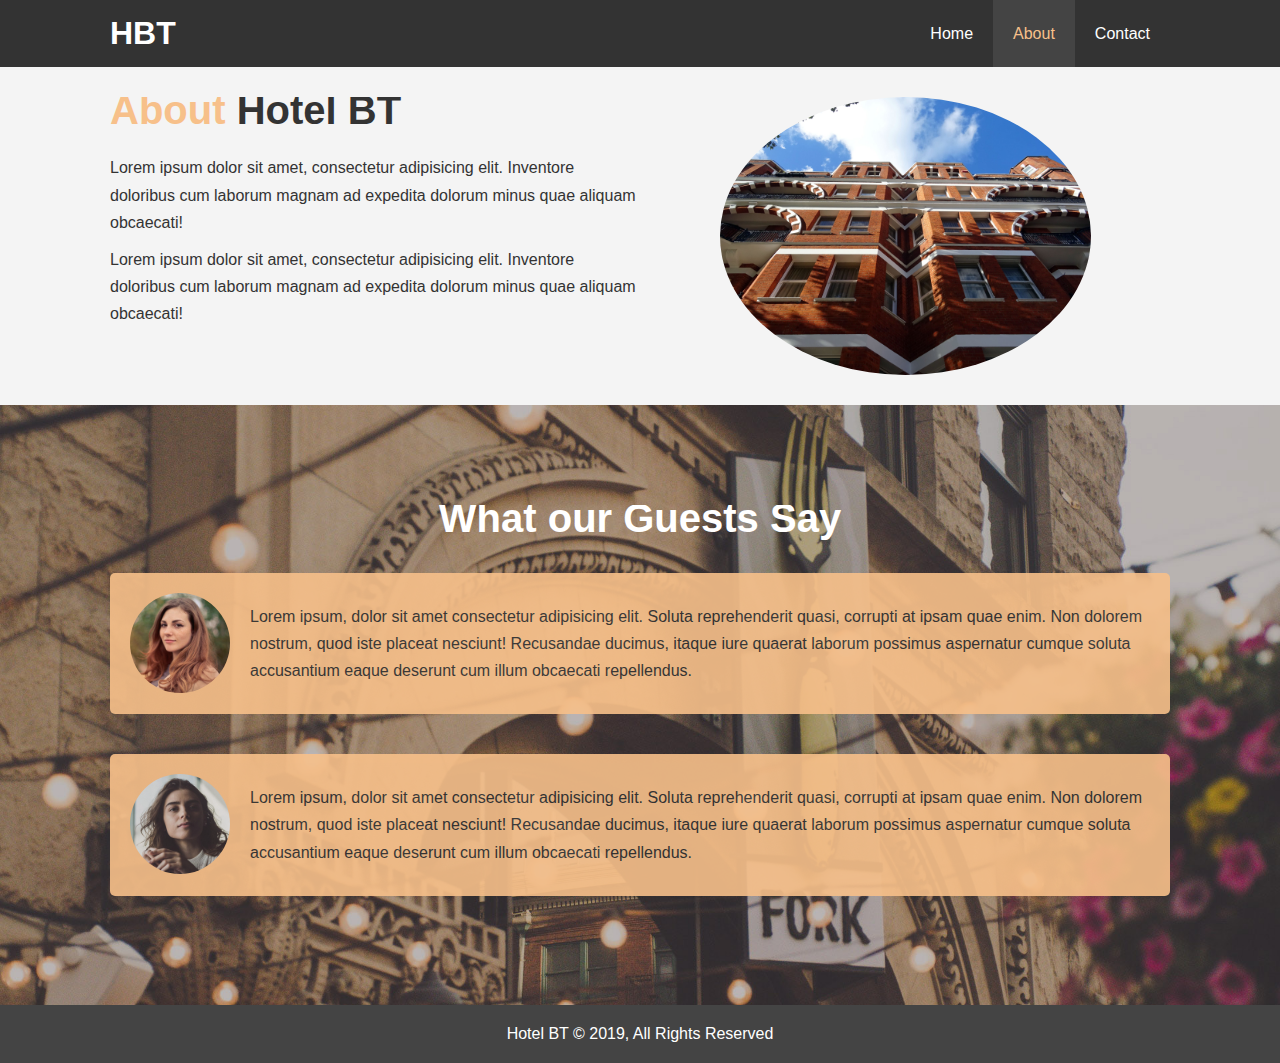
==== about.html @ 3f66bf91 "Create the whole about page" ====
<!DOCTYPE html>
<html lang="en">
<head>
  <meta charset="UTF-8">
  <meta name="viewport" content="width=device-width, initial-scale=1.0">
  <meta http-equiv="X-UA-Compatible" content="ie=edge">
  <meta name="description" content="Welcome to the most extraordinary hotel in London">
  <meta name="keywords" content="hotel,london hotel,england, top destinations">
  <link rel="stylesheet" href="/css/style.css">
  <title>Hotel BT | About</title>
</head>
<body>
  
  <header>
    <nav id="navbar">
      <div class="container">
          
          <h1 class="logo"><a href="">HBT</a></h1>
          <ul>
            <li><a  href="index.html">Home</a></li>
            <li><a class="current" href="about.html">About</a></li>
            <li><a href="contact.html">Contact</a></li>
          </ul>
      </div>
    </nav>
  </header>

  <section id="about-info" class="bg-light py-3">
    <div class="container">
      <div class="info-left">
        <h1 class="l-heading"> <span class="text-primary">About</span> Hotel BT</h1>
        <p>Lorem ipsum dolor sit amet, consectetur adipisicing elit. Inventore doloribus cum laborum magnam ad expedita dolorum minus quae aliquam obcaecati!</p>
        <p>Lorem ipsum dolor sit amet, consectetur adipisicing elit. Inventore doloribus cum laborum magnam ad expedita dolorum minus quae aliquam obcaecati!</p>
      </div>
      <div class="info-right">
        <img src="./img/photo-2.jpg" alt="hotel">
      </div>
    </div>
  </section>
  
  <div class="clr"></div>

  <section id="testimonials" class="py-3">
    <div class="container">
       <h2 class="l-heading">What our Guests Say</h2>
       <div class="testimonial bg-primary">
         <img src="./img/person-1.jpg" alt="Samantha">
         <p>Lorem ipsum, dolor sit amet consectetur adipisicing elit. Soluta reprehenderit quasi, corrupti at ipsam quae enim. Non dolorem nostrum, quod iste placeat nesciunt! Recusandae ducimus, itaque iure quaerat laborum possimus aspernatur cumque soluta accusantium eaque deserunt cum illum obcaecati repellendus.</p>
       </div>
       <div class="testimonial bg-primary">
         <img src="./img/person-2.jpg" alt="Maria">
         <p>Lorem ipsum, dolor sit amet consectetur adipisicing elit. Soluta reprehenderit quasi, corrupti at ipsam quae enim. Non dolorem nostrum, quod iste placeat nesciunt! Recusandae ducimus, itaque iure quaerat laborum possimus aspernatur cumque soluta accusantium eaque deserunt cum illum obcaecati repellendus.</p>
       </div>
    </div>

  </section>

  <footer id="main-footer">
    <p>Hotel BT &copy; 2019, All Rights Reserved</p>
  </footer>
</body>
</html>
---- css/style.css ----
/* Reset */
* {
  margin: 0;
  padding: 0;
  box-sizing: border-box;
}

/* Main Styling */
html, body {
  font-family: 'Segoe UI', Tahoma, Geneva, Verdana, sans-serif;
  line-height: 1.7em;
}

a {
  color: #333;
  text-decoration: none;
}

h1, h2, h3 {
  padding-bottom: 20px;
}

p {
  margin: 10px 0;
}

/* Utility Classes */
.container {
  margin: auto;
  max-width: 1100px;
  overflow: auto;
  padding: 0 20px;
}

.text-primary {
  color: #f7c08a;
}

.lead {
  font-size: 20px;
}

.btn {
  display: inline-block;
  font-size: 18px;
  color: #fff;
  background: #333;
  padding: 13px 20px;
  border: none;
  cursor: pointer;
}

.btn:hover {
  background: #f7c08a;
  color: #333;
}

.btn-light {
  background: #f4f4f4;
  color: #333;
}

.bg-dark {
  background: #333;
  color: #fff;
}

.bg-light {
  background: #f4f4f4;
  color: #333;
}

.bg-primary {
  background: #f7c08a;
  color: #333;
}

.clr {
  clear: both;
}

.l-heading {font-size: 40px;}

/* Padding */
.py-1 {padding: 10px 0;}
.py-2 {padding: 20px 0;}
.py-3 {padding: 30px 0;}


/* Navbar */
#navbar {
  background: #333;
  color: #fff;
  overflow: auto;
}

#navbar a {
  color: #fff;
}

#navbar h1 {
  float: left;
  padding-top: 20px;
}

#navbar ul {
  list-style: none;
  float: right;
}

#navbar ul li {
  float: left;
}

#navbar ul li a {
  display: block;
  padding: 20px;
  text-align: center;
}

#navbar ul li a:hover, 
#navbar ul li a.current  {
  background: #444;
  color: #f7c08a;
}

/* Showcase */
#showcase {
  background: url(../img/showcase.jpg) no-repeat center center/cover;
  height: 600px;
}

#showcase .showcase-content {
  color: #fff;
  text-align: center;
  padding-top: 170px;
}

#showcase .showcase-content h1 {
  font-size: 60px;
  line-height: 1.2em;
}

#showcase .showcase-content p {
  padding-bottom: 20px;
  line-height: 1.6em;
}

/* Home Info */
#home-info {
  height: 400px;
}

#home-info .info-img {
  float: left;
  width: 50%;
  background: url(../img/photo-1.jpg) no-repeat;
  min-height: 100%;
}

#home-info .info-content {
  float: right;
  width: 50%;
  height: 100%;
  text-align: center;
  padding: 50px 30px;
  overflow: hidden;
}

#home-info .info-content p {
  padding-bottom: 30px;
}

/* Features */
.box {
  float: left;
  width: 33.3%;
  padding: 50px;
  text-align: center;
}

.box i {
  margin-bottom: 10px;
}

/* About Info */
#about-info .info-right {
  float: right;
  width: 50%;
  min-height: 100%;
}

#about-info .info-right img {
  display: block;
  margin: auto;
  width: 70%;
  border-radius: 50%;
}

#about-info .info-left {
  float: left;
  width: 50%;
  min-height: 100%;
}

/* Testimonials */
#testimonials {
  height: 600px;
  background: url("../img/test-bg.jpg") no-repeat center center/cover;
  padding-top: 100px;
}

#testimonials h2 {
  color: #fff;
  text-align: center;
  padding-bottom: 40px;
}

#testimonials .testimonial {
  padding: 20px;
  margin-bottom: 40px;
  border-radius: 5px;
  opacity: 0.9;
}

#testimonials .testimonial img {
  width: 100px;
  float: left;
  margin-right: 20px;
  border-radius: 50%;
}

/* Footer */
#main-footer {
  text-align: center;
  background: #444;
  color: #fff;
  padding: 5px;
}
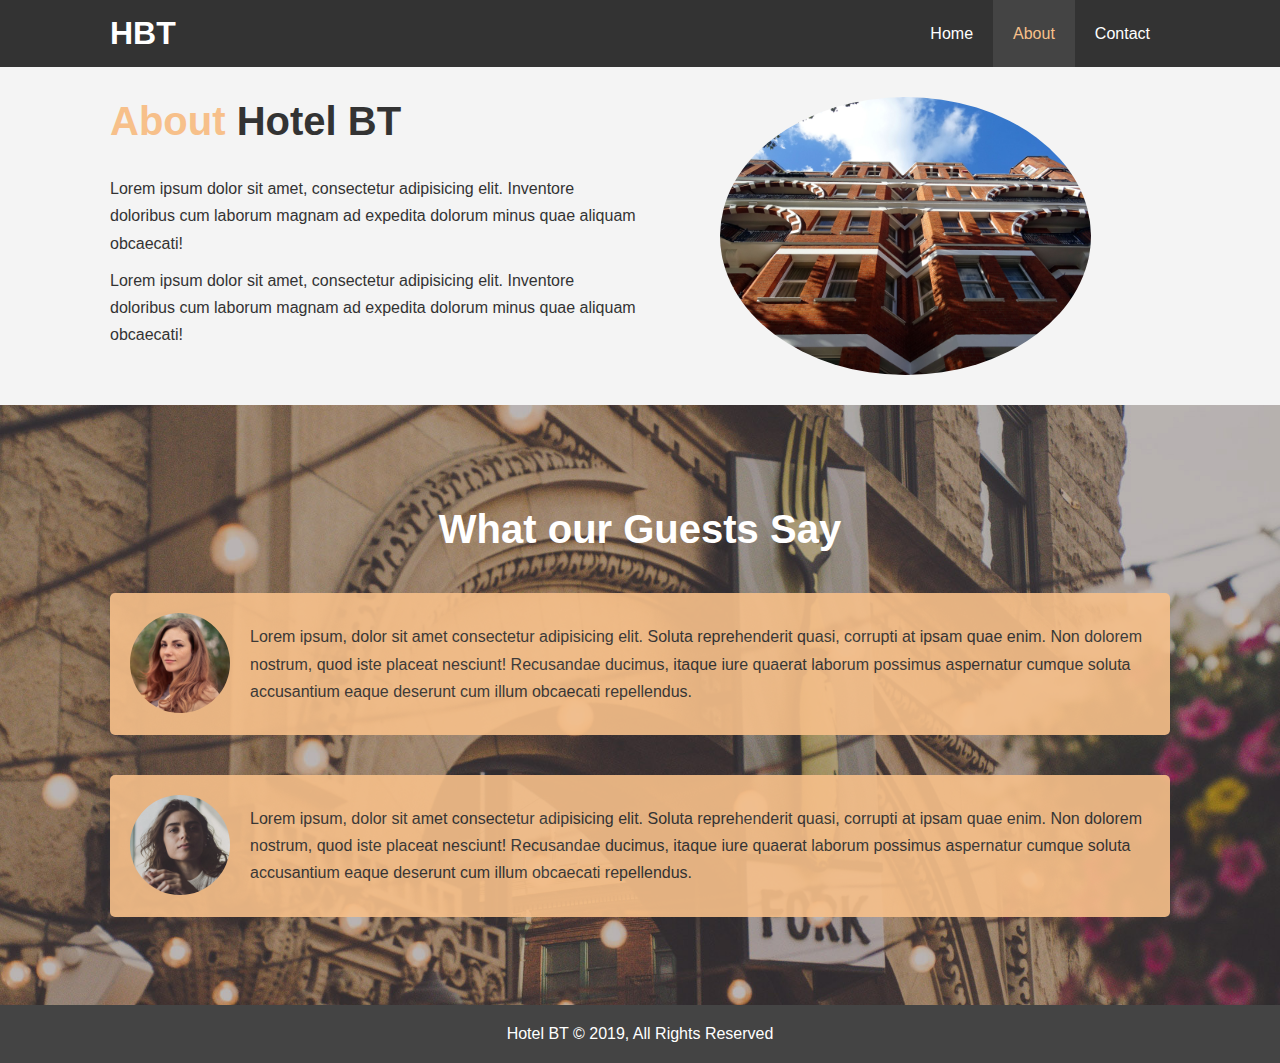
==== commit 41e80b84: "Set up mobile responsive layout" ====
--- a/about.html
+++ b/about.html
@@ -7,6 +7,7 @@
   <meta name="description" content="Welcome to the most extraordinary hotel in London">
   <meta name="keywords" content="hotel,london hotel,england, top destinations">
   <link rel="stylesheet" href="/css/style.css">
+  <link rel="stylesheet" media="screen and (max-width: 768px) " href="/css/mobile.css">
   <title>Hotel BT | About</title>
 </head>
 <body>
@@ -15,7 +16,7 @@
     <nav id="navbar">
       <div class="container">
           
-          <h1 class="logo"><a href="">HBT</a></h1>
+          <h1 class="logo"><a href="index.html">HBT</a></h1>
           <ul>
             <li><a  href="index.html">Home</a></li>
             <li><a class="current" href="about.html">About</a></li>
--- a/css/style.css
+++ b/css/style.css
@@ -79,7 +79,10 @@
   clear: both;
 }
 
-.l-heading {font-size: 40px;}
+.l-heading {
+  font-size: 40px;
+  line-height: 1.2;
+}
 
 /* Padding */
 .py-1 {padding: 10px 0;}
@@ -230,6 +233,33 @@
   border-radius: 50%;
 }
 
+/* Contact Form */
+#contact-form .form-group {
+  margin-bottom: 20px;
+}
+
+#contact-form label {
+  display: block;
+  margin-bottom: 5px;
+}
+
+#contact-form input,
+#contact-form textarea {
+  width: 100%;
+  padding: 10px;
+  border: 1px solid #ddd;
+}
+
+#contact-form textarea {
+  height: 200px;
+}
+
+#contact-form input:focus,
+#contact-form textarea:focus {
+  outline: none;
+  border-color: #f7c08a;
+}
+
 /* Footer */
 #main-footer {
   text-align: center;
--- a/css/mobile.css
+++ b/css/mobile.css
@@ -0,0 +1,65 @@
+#navbar .logo {
+  float: none;
+  text-align: center;
+}
+
+#navbar ul, #navbar ul li {
+  float: none;
+}
+
+#navbar ul li a {
+  padding: 5px;
+  border-bottom: #444 dotted 1px;
+}
+
+/* Showcase */
+#showcase {
+  height: 100%;
+
+}
+
+#showcase .showcase-content {
+  padding-top: 30px;
+  padding-bottom: 60px;
+}
+
+/* Home Info */
+#home-info .info-img {
+  display: none;
+}
+
+#home-info .info-content {
+  float: none;
+  width: 100%;
+}
+
+/* Boxes */
+.box {
+  float: none;
+  width: 100%;
+}
+
+/* About */
+#about-info .info-right,
+#about-info .info-left {
+  float: none;
+  width: 100%;
+}
+
+#about-info .info-right {
+  margin-top: 30px;
+}
+
+#testimonials {
+  height: 100%;
+}
+
+.l-heading {
+  text-align: center;
+
+}
+
+/* Contact */
+#contact-info .box {
+  border-bottom: 1px dotted #444;
+}